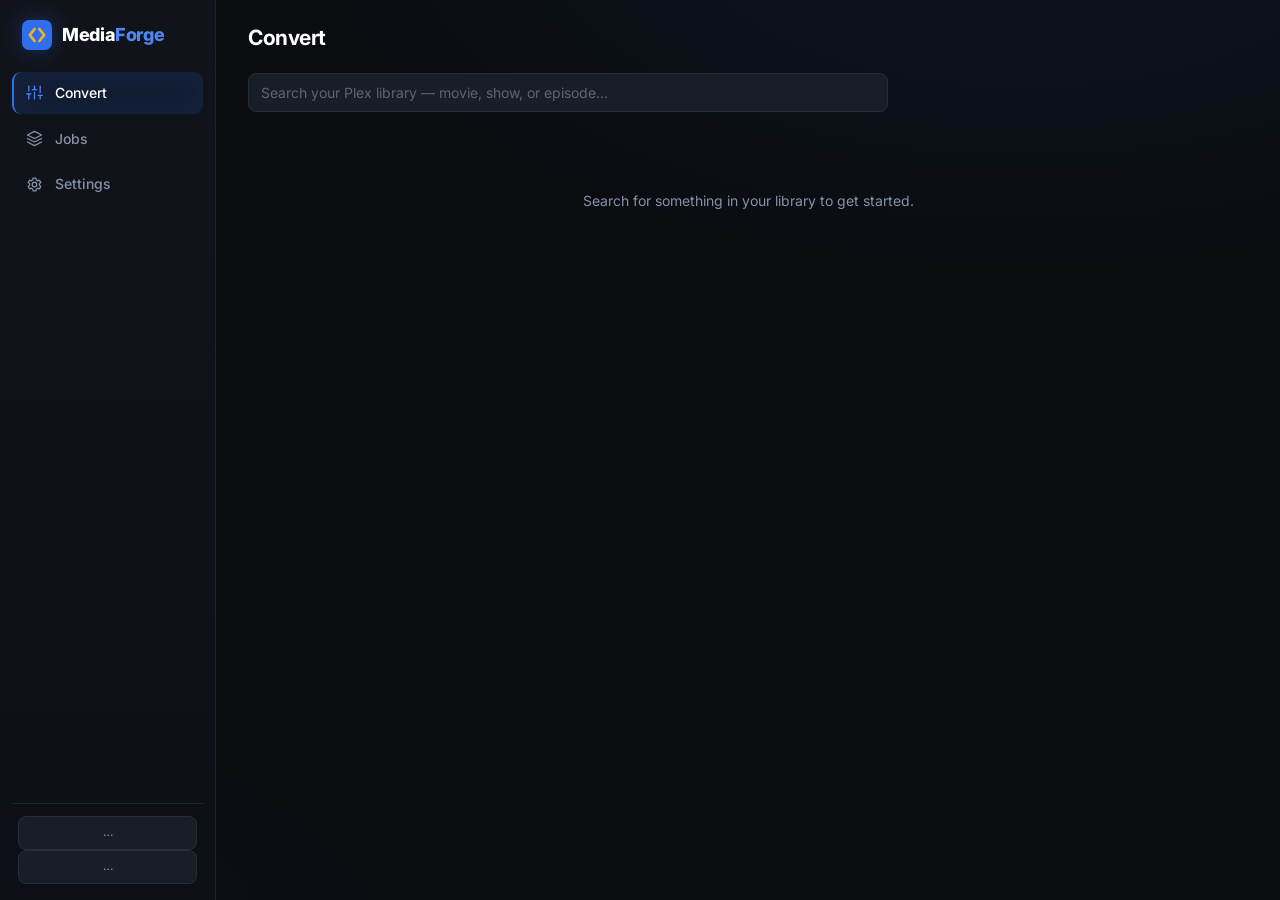
==== mediaforge/static/index.html @ 1cf7881b "renamed it to MediaPulse. Added MediaForge as a encodeing container that usses ffmpeg." ====
<!DOCTYPE html>
<html lang="en">
<head>
  <meta charset="UTF-8">
  <meta name="viewport" content="width=device-width, initial-scale=1.0">
  <title>MediaForge</title>
  <link rel="preconnect" href="https://fonts.googleapis.com">
  <link rel="preconnect" href="https://fonts.gstatic.com" crossorigin>
  <link href="https://fonts.googleapis.com/css2?family=Inter:wght@400;500;600;700;800&display=swap" rel="stylesheet">
  <link rel="stylesheet" href="/static/style.css">
  <link rel="icon" href="data:image/svg+xml,<svg xmlns='http://www.w3.org/2000/svg' viewBox='0 0 100 100'><rect width='100' height='100' rx='22' fill='%232f6fed'/><path d='M42 30 L26 50 L42 70 M58 30 L74 50 L58 70' stroke='%23f0b429' stroke-width='9' fill='none' stroke-linecap='round' stroke-linejoin='round'/></svg>">
</head>
<body>
  <aside class="sidebar">
    <div class="brand">
      <div class="brand-mark">
        <svg viewBox="0 0 100 100" width="30" height="30"><rect width="100" height="100" rx="24" fill="#2f6fed"/><path d="M42 30 L26 50 L42 70 M58 30 L74 50 L58 70" stroke="#f0b429" stroke-width="9" fill="none" stroke-linecap="round" stroke-linejoin="round"/></svg>
      </div>
      <div class="brand-text">Media<span>Forge</span></div>
    </div>

    <nav>
      <button data-page="convert" class="active">
        <svg viewBox="0 0 24 24"><line x1="4" y1="21" x2="4" y2="14"/><line x1="4" y1="10" x2="4" y2="3"/><line x1="12" y1="21" x2="12" y2="12"/><line x1="12" y1="8" x2="12" y2="3"/><line x1="20" y1="21" x2="20" y2="16"/><line x1="20" y1="12" x2="20" y2="3"/><line x1="1" y1="14" x2="7" y2="14"/><line x1="9" y1="8" x2="15" y2="8"/><line x1="17" y1="16" x2="23" y2="16"/></svg>
        Convert
      </button>
      <button data-page="jobs">
        <svg viewBox="0 0 24 24"><polygon points="12 2 2 7 12 12 22 7 12 2"/><polyline points="2 17 12 22 22 17"/><polyline points="2 12 12 17 22 12"/></svg>
        Jobs
      </button>
      <button data-page="settings">
        <svg viewBox="0 0 24 24"><circle cx="12" cy="12" r="3.2"/><path d="M19 12a7 7 0 0 0-.1-1.2l2-1.6-2-3.4-2.4 1a7 7 0 0 0-2-1.2L14 3h-4l-.5 2.6a7 7 0 0 0-2 1.2l-2.4-1-2 3.4 2 1.6A7 7 0 0 0 5 12c0 .4 0 .8.1 1.2l-2 1.6 2 3.4 2.4-1a7 7 0 0 0 2 1.2L10 21h4l.5-2.6a7 7 0 0 0 2-1.2l2.4 1 2-3.4-2-1.6c.1-.4.1-.8.1-1.2z"/></svg>
        Settings
      </button>
    </nav>

    <div class="sidebar-foot">
      <div id="mode-badge" class="badge mode">…</div>
      <div id="server-badge" class="badge">…</div>
    </div>
  </aside>

  <div class="content">
    <header class="topbar">
      <h1 id="page-title">Convert</h1>
      <div id="topbar-info" class="muted"></div>
    </header>

    <main>
      <!-- ============ CONVERT ============ -->
      <section id="page-convert" class="page">
        <div class="rec-search">
          <input id="search-input" placeholder="Search your Plex library — movie, show, or episode…" autocomplete="off">
          <div id="search-results" class="rec-results hidden"></div>
        </div>

        <div id="convert-empty" class="empty">Search for something in your library to get started.</div>

        <div id="item-panel" class="panel hidden">
          <div class="item-head">
            <img id="item-poster" class="poster" alt="">
            <div class="body">
              <div class="title" id="item-title"></div>
              <div id="episode-picker" class="hidden" style="margin-top:10px">
                <label class="muted small">Episode
                  <select id="episode-select" style="margin-left:8px; max-width:420px"></select>
                </label>
              </div>
              <div id="part-picker" class="hidden" style="margin-top:10px">
                <label class="muted small">File
                  <select id="part-select" style="margin-left:8px; max-width:520px"></select>
                </label>
              </div>
              <div class="file-line" id="item-file"></div>
              <div id="probe-status" class="muted small" style="margin-top:8px"></div>
            </div>
          </div>

          <div id="tracks-box" class="hidden" style="margin-top:18px">
            <h3>Tracks in this file <span class="muted small" id="probe-source"></span></h3>
            <div id="tracks-tables"></div>
          </div>

          <div id="actions-box" class="hidden" style="margin-top:22px">
            <div class="tabs" id="action-tabs">
              <button data-tab="downmix" class="active">Downmix audio</button>
              <button data-tab="embed_sub">Embed subtitles</button>
              <button data-tab="remove_audio">Remove audio</button>
              <button data-tab="audio_sync">Audio ↔ video sync</button>
              <button data-tab="sub_sync">Subtitle sync</button>
            </div>

            <!-- downmix -->
            <div id="tab-downmix" class="tab-body">
              <div class="opts" id="downmix-opts">
                <label class="opt" data-preset="71_add">
                  <input type="radio" name="dm-preset" value="71_add">
                  <span><b>7.1 → add 5.1 + stereo</b>
                  <span class="sub">Keeps every existing track and adds an AAC 5.1 downmix (384k) and an AAC stereo downmix (192k) made from the 7.1.</span></span>
                </label>
                <label class="opt" data-preset="51_add">
                  <input type="radio" name="dm-preset" value="51_add">
                  <span><b>5.1 → add stereo</b>
                  <span class="sub">Keeps every existing track and adds an AAC stereo downmix (192k) made from the 5.1.</span></span>
                </label>
                <label class="opt" data-preset="71_only">
                  <input type="radio" name="dm-preset" value="71_only">
                  <span><b>Normalize to only 5.1 + stereo (drop the 7.1)</b>
                  <span class="sub">Ends up with exactly one 5.1 and one stereo track — existing ones are kept, missing ones are downmixed, the 7.1 is dropped.</span></span>
                </label>
              </div>
            </div>

            <!-- embed subtitle -->
            <div id="tab-embed_sub" class="tab-body hidden">
              <div class="form-grid">
                <label>Subtitle file (.srt, .ass, .ssa, .vtt, .smi)
                  <input type="file" id="sub-file" accept=".srt,.ass,.ssa,.vtt,.smi">
                </label>
                <label>…or a path on the server (used if no file is chosen above)
                  <input id="sub-path" placeholder="/mnt/pool/media/Movies/Movie (2024)/Movie.srt">
                </label>
                <label>Track name — how it appears in Plex's subtitle menu
                  <input id="sub-label" placeholder="English (SDH)">
                </label>
                <label>Language code <input id="sub-lang" value="eng" style="max-width:120px"></label>
                <label class="chk"><input type="checkbox" id="sub-default"> Make it the default (on by default for viewers)</label>
              </div>
              <p class="muted small">Video and audio are copied byte-for-byte — no re-encode, no quality loss.
              The track is selectable and off by default unless you check the box.</p>
            </div>

            <!-- remove audio -->
            <div id="tab-remove_audio" class="tab-body hidden">
              <p class="muted small">Uncheck the audio tracks you want removed. Everything else is copied untouched.</p>
              <div class="opts" id="remove-list"></div>
            </div>

            <!-- audio sync -->
            <div id="tab-audio_sync" class="tab-body hidden">
              <div class="opts">
                <label class="opt" data-asmode="auto">
                  <input type="radio" name="as-mode" value="auto" checked>
                  <span><b>Auto-repair drift</b>
                  <span class="sub">Re-times the audio onto the video's timestamps (aresample async). Fixes audio that slowly drifts out of sync or has gaps. Audio is re-encoded to AAC; video is untouched.</span></span>
                </label>
                <label class="opt" data-asmode="offset">
                  <input type="radio" name="as-mode" value="offset">
                  <span><b>Shift by a fixed offset</b>
                  <span class="sub">The whole audio track is early or late by the same amount. Pure remux — nothing is re-encoded.</span>
                  <span style="display:flex;gap:8px;align-items:center;margin-top:8px">
                    <input type="number" id="as-offset" value="0" step="50" style="width:110px"> ms
                    <span class="muted small">positive = audio plays later, negative = audio plays earlier</span>
                  </span></span>
                </label>
              </div>
            </div>

            <!-- subtitle sync -->
            <div id="tab-sub_sync" class="tab-body hidden">
              <p class="muted small">Shifts every embedded subtitle track by a fixed amount so captions line up with the audio. Pure remux — nothing is re-encoded.</p>
              <div style="display:flex;gap:8px;align-items:center">
                <input type="number" id="ss-offset" value="0" step="50" style="width:110px"> ms
                <span class="muted small">positive = subtitles appear later, negative = earlier</span>
              </div>
            </div>

            <fieldset class="suffix-box">
              <legend>Output file</legend>
              <div class="muted small">Saved to the same folder as the original. A suffix is required so the
              original is never overwritten.</div>
              <div style="display:flex;gap:8px;align-items:center;margin-top:10px">
                <span class="muted small">Suffix</span>
                <input id="suffix" placeholder="_encoded" style="width:180px">
              </div>
              <div id="out-preview" class="out-preview"></div>
            </fieldset>

            <div class="btn-row">
              <button class="btn primary" id="queue-btn">Queue job</button>
            </div>
            <div id="queue-msg" class="msg"></div>
          </div>
        </div>
      </section>

      <!-- ============ JOBS ============ -->
      <section id="page-jobs" class="page hidden">
        <div class="page-head">
          <div id="jobs-stats" class="stat-row"></div>
          <button class="btn" id="jobs-refresh">Refresh</button>
        </div>
        <div id="jobs-table"></div>
      </section>

      <!-- ============ SETTINGS ============ -->
      <section id="page-settings" class="page hidden">
        <div class="panel" style="max-width:720px">
          <h3>Plex server</h3>
          <div class="form-grid">
            <label>Plex server URL <input id="plex-url" placeholder="http://192.168.1.50:32400"></label>
            <label>Plex token (X-Plex-Token) <input id="plex-token" type="password" autocomplete="off"></label>
          </div>
          <div class="btn-row">
            <button class="btn" id="plex-test">Test connection</button>
          </div>
          <div id="plex-msg" class="msg"></div>
          <p class="muted small">Find your token: play any item in Plex Web → ⋮ → Get Info → View XML → the
          <code>X-Plex-Token=</code> value in the URL.</p>
        </div>

        <div class="panel" style="max-width:720px">
          <h3>Where ffmpeg jobs run</h3>
          <div class="opts">
            <label class="opt" data-mode="local">
              <input type="radio" name="exec-mode" value="local">
              <span><b>In the MediaForge container</b>
              <span class="sub">ffmpeg ships with this container. Your media folders must be mounted into the
              container and mapped below.</span></span>
            </label>
            <label class="opt" data-mode="ssh">
              <input type="radio" name="exec-mode" value="ssh">
              <span><b>On the Plex server (SSH)</b>
              <span class="sub">Jobs run on the Plex server itself. Requires an account or service account
              with SSH access and ffmpeg installed on the server.</span></span>
            </label>
          </div>

          <div id="ssh-box" class="hidden" style="margin-top:16px">
            <div class="form-grid two-col">
              <label>SSH host <input id="ssh-host" placeholder="192.168.1.50"></label>
              <label>SSH port <input type="number" id="ssh-port" value="22"></label>
              <label>Username (account / service account) <input id="ssh-username" placeholder="plexjobs" autocomplete="off"></label>
              <label>Authentication
                <select id="ssh-auth">
                  <option value="password">Password</option>
                  <option value="key">Private key</option>
                </select>
              </label>
            </div>
            <div class="form-grid">
              <label id="ssh-pass-row">Password <input id="ssh-password" type="password" autocomplete="new-password" placeholder="(unchanged)"></label>
              <label id="ssh-key-row" class="hidden">Private key (PEM / OpenSSH)
                <textarea id="ssh-key" rows="4" class="mono" placeholder="-----BEGIN OPENSSH PRIVATE KEY-----&#10;(unchanged if left blank)"></textarea>
              </label>
              <label id="ssh-phrase-row" class="hidden">Key passphrase (optional) <input id="ssh-key-passphrase" type="password" autocomplete="off"></label>
            </div>
          </div>

          <div style="margin-top:18px">
            <h3 style="margin-bottom:4px">Path mappings <span class="muted small" id="maps-mode-label"></span></h3>
            <p class="muted small" style="margin-top:2px">Plex reports file paths as the Plex server sees them.
            If they differ from what this mode sees, map the prefixes here (longest match wins).</p>
            <div class="map-rows" id="map-rows"></div>
            <button class="btn small" id="map-add">+ Add mapping</button>
          </div>

          <div class="btn-row">
            <button class="btn" id="exec-test">Test ffmpeg</button>
            <button class="btn primary" id="settings-save">Save all settings</button>
          </div>
          <div id="exec-msg" class="msg"></div>
        </div>
      </section>
    </main>
  </div>

  <!-- job log modal -->
  <div id="modal" class="modal hidden">
    <div class="modal-box">
      <div class="modal-head">
        <span id="modal-title"></span>
        <button id="modal-close" class="btn ghost">✕</button>
      </div>
      <pre id="modal-log"></pre>
    </div>
  </div>

  <div id="toast" class="toast hidden"></div>
  <script src="/static/app.js"></script>
</body>
</html>
---- static/style.css ----
/* PlexPulse — Titan-inspired dark control-room theme
   Primary: blue · Neutrals: black / dark gray / gray · Accent: gold */
:root {
  --bg: #0a0c10;            /* near-black canvas */
  --bg-grad: radial-gradient(1200px 600px at 80% -10%, rgba(47, 111, 237, .08), transparent 60%),
             radial-gradient(900px 500px at -10% 110%, rgba(47, 111, 237, .05), transparent 60%);
  --panel: #12151c;         /* dark gray panel */
  --panel2: #191d26;        /* lighter panel / inputs */
  --panel3: #202531;        /* hover */
  --border: #262c3a;
  --border-soft: #1e2330;
  --text: #dbe1ec;
  --muted: #8792a6;
  --blue: #2f6fed;          /* primary */
  --blue-soft: #4d86f5;
  --blue-glow: rgba(47, 111, 237, .35);
  --blue-dim: rgba(47, 111, 237, .12);
  --gold: #f0b429;          /* accent */
  --gold-dim: rgba(240, 180, 41, .12);
  --green: #3ecf8e;
  --red: #f0564f;
  --radius: 12px;
  --sidebar-w: 216px;
}
* { box-sizing: border-box; }
html, body { height: 100%; }
body {
  margin: 0;
  background: var(--bg);
  background-image: var(--bg-grad);
  background-attachment: fixed;
  color: var(--text);
  font: 14px/1.55 "Inter", "Segoe UI", system-ui, sans-serif;
  display: flex;
}
code { background: var(--panel2); border: 1px solid var(--border-soft); padding: 1px 6px; border-radius: 5px; font-size: 12px; }
.sr-only { position: absolute; width: 1px; height: 1px; overflow: hidden; clip: rect(0 0 0 0); }

/* ---------- sidebar ---------- */
.sidebar {
  width: var(--sidebar-w);
  min-width: var(--sidebar-w);
  height: 100vh;
  position: sticky; top: 0;
  display: flex; flex-direction: column;
  background: linear-gradient(180deg, #10131a 0%, #0c0f15 100%);
  border-right: 1px solid var(--border-soft);
  padding: 20px 12px 16px;
}
.brand { display: flex; align-items: center; gap: 10px; padding: 0 10px 22px; }
.brand-mark { display: flex; filter: drop-shadow(0 0 10px var(--blue-glow)); }
.brand-text { font-size: 18px; font-weight: 800; letter-spacing: -.02em; color: #fff; }
.brand-text span { color: var(--blue-soft); }

.sidebar nav { display: flex; flex-direction: column; gap: 4px; flex: 1; }
.sidebar nav button {
  display: flex; align-items: center; gap: 12px;
  background: none; border: none; text-align: left;
  color: var(--muted); font: inherit; font-weight: 500;
  padding: 10px 12px; border-radius: 9px; cursor: pointer;
  border-left: 2px solid transparent;
  transition: background .15s, color .15s;
}
.sidebar nav button svg {
  width: 17px; height: 17px; fill: none;
  stroke: currentColor; stroke-width: 1.8; stroke-linecap: round; stroke-linejoin: round;
  flex-shrink: 0;
}
.sidebar nav button:hover { color: var(--text); background: var(--panel2); }
.sidebar nav button.active {
  color: #fff; background: var(--blue-dim);
  border-left-color: var(--blue);
  box-shadow: inset 0 0 24px rgba(47, 111, 237, .06);
}
.sidebar nav button.active svg { stroke: var(--blue-soft); }

.sidebar-foot { padding: 12px 6px 0; border-top: 1px solid var(--border-soft); }
.badge {
  display: block; text-align: center;
  font-size: 11.5px; font-weight: 500; padding: 7px 10px; border-radius: 8px;
  background: var(--panel2); border: 1px solid var(--border);
  color: var(--muted);
  overflow: hidden; text-overflow: ellipsis; white-space: nowrap;
}
.badge.up { color: var(--green); border-color: rgba(62, 207, 142, .35); }
.badge.down { color: var(--red); border-color: rgba(240, 86, 79, .4); }

/* ---------- layout ---------- */
.content { flex: 1; min-width: 0; display: flex; flex-direction: column; }
.topbar {
  display: flex; align-items: baseline; gap: 16px;
  padding: 22px 32px 0;
}
.topbar h1 { font-size: 21px; font-weight: 700; letter-spacing: -.02em; color: #fff; margin: 0; }
main { padding: 18px 32px 60px; max-width: 1280px; width: 100%; }
.hidden { display: none !important; }
.muted { color: var(--muted); }
.small { font-size: 12px; }

.page-head { display: flex; align-items: center; justify-content: space-between; flex-wrap: wrap; gap: 12px; margin-bottom: 16px; }
h2 { font-size: 17px; margin: 0; color: #fff; font-weight: 700; }
h3 { color: #fff; font-weight: 600; }

.panel {
  background: var(--panel);
  border: 1px solid var(--border-soft);
  border-radius: var(--radius);
  padding: 22px;
}

/* ---------- cards ---------- */
.cards { display: grid; grid-template-columns: repeat(auto-fill, minmax(350px, 1fr)); gap: 14px; }
.card {
  background: linear-gradient(180deg, var(--panel) 0%, #101319 100%);
  border: 1px solid var(--border-soft);
  border-radius: var(--radius);
  padding: 16px; display: flex; gap: 14px;
  transition: border-color .15s, transform .15s, box-shadow .15s;
}
.card.clickable { cursor: pointer; }
.card.clickable:hover {
  border-color: var(--blue);
  box-shadow: 0 0 0 1px var(--blue), 0 8px 30px rgba(0, 0, 0, .4), 0 0 24px var(--blue-glow);
  transform: translateY(-1px);
}
.card img.poster { width: 68px; height: 102px; object-fit: cover; border-radius: 8px; background: #000; }
.card .body { flex: 1; min-width: 0; }
.card .title { color: #fff; font-weight: 600; }
.card .sub { color: var(--muted); font-size: 12.5px; }

.progress { height: 5px; background: var(--panel3); border-radius: 3px; margin-top: 10px; overflow: hidden; }
.progress > div {
  height: 100%;
  background: linear-gradient(90deg, var(--blue) 0%, var(--blue-soft) 100%);
  box-shadow: 0 0 8px var(--blue-glow);
  border-radius: 3px;
}

.pill {
  display: inline-block; font-size: 11px; font-weight: 500;
  padding: 2px 9px; border-radius: 20px;
  border: 1px solid var(--border); background: rgba(255, 255, 255, .02);
  margin-right: 5px; margin-top: 8px; color: var(--muted);
}
.pill.play { color: var(--green); border-color: rgba(62, 207, 142, .4); background: rgba(62, 207, 142, .08); }
.pill.pause { color: var(--gold); border-color: rgba(240, 180, 41, .4); background: var(--gold-dim); }
.pill.buffer { color: var(--red); border-color: rgba(240, 86, 79, .4); background: rgba(240, 86, 79, .08); }
.pill.tc { color: var(--gold); border-color: rgba(240, 180, 41, .4); background: var(--gold-dim); }
.pill.dp { color: var(--blue-soft); border-color: rgba(77, 134, 245, .4); background: var(--blue-dim); }

/* ---------- stat tiles ---------- */
.stat-row { display: flex; gap: 10px; flex-wrap: wrap; }
.stat {
  background: var(--panel); border: 1px solid var(--border-soft); border-radius: 10px;
  padding: 8px 18px; text-align: center; min-width: 84px;
  position: relative; overflow: hidden;
}
.stat::before {
  content: ""; position: absolute; top: 0; left: 0; right: 0; height: 2px;
  background: linear-gradient(90deg, var(--blue), transparent 80%);
}
.stat b { display: block; color: #fff; font-size: 19px; font-weight: 700; letter-spacing: -.02em; }
.stat span { font-size: 10.5px; color: var(--muted); text-transform: uppercase; letter-spacing: .8px; }

/* ---------- filters & forms ---------- */
.filters { display: flex; gap: 8px; flex-wrap: wrap; margin-bottom: 14px; }
input, select, textarea {
  background: var(--panel2); border: 1px solid var(--border); color: var(--text);
  border-radius: 8px; padding: 8px 12px; font: inherit;
  transition: border-color .15s, box-shadow .15s;
}
input:focus, select:focus, textarea:focus {
  outline: none; border-color: var(--blue);
  box-shadow: 0 0 0 3px var(--blue-dim);
}
input::placeholder, textarea::placeholder { color: #5b6478; }
.chk { display: flex; align-items: center; gap: 7px; color: var(--muted); }
input[type="checkbox"] { accent-color: var(--blue); width: 15px; height: 15px; }

.form-grid { display: flex; flex-direction: column; gap: 14px; max-width: 640px; margin-bottom: 14px; }
.form-grid.two-col { display: grid; grid-template-columns: 1fr 1fr; }
.form-grid label { display: flex; flex-direction: column; gap: 5px; color: var(--muted); font-size: 12.5px; font-weight: 500; }
.form-grid label.chk { flex-direction: row; }

.btn {
  background: var(--panel2); color: var(--text); border: 1px solid var(--border);
  border-radius: 8px; padding: 8px 18px; cursor: pointer; font: inherit; font-weight: 500;
  transition: border-color .15s, background .15s, box-shadow .15s;
}
.btn:hover { border-color: var(--blue); color: #fff; background: var(--panel3); }
.btn.primary {
  background: linear-gradient(180deg, var(--blue-soft) 0%, var(--blue) 100%);
  border-color: var(--blue); color: #fff; font-weight: 600;
  box-shadow: 0 2px 12px var(--blue-glow);
}
.btn.primary:hover { filter: brightness(1.1); box-shadow: 0 2px 18px var(--blue-glow); }
.btn.ghost { background: none; border-color: transparent; }
.btn.ghost:hover { border-color: var(--border); }
.btn.danger { color: var(--red); }
.btn:disabled { opacity: .4; cursor: default; }
.btn-row { display: flex; gap: 10px; margin: 14px 0 4px; }
.msg { min-height: 20px; font-size: 13px; margin-top: 8px; }
.msg.ok { color: var(--green); }
.msg.err { color: var(--red); }

/* ---------- tables ---------- */
table {
  width: 100%; border-collapse: separate; border-spacing: 0;
  background: var(--panel); border: 1px solid var(--border-soft);
  border-radius: var(--radius); overflow: hidden;
}
th, td { padding: 10px 14px; text-align: left; border-bottom: 1px solid var(--border-soft); font-size: 13px; }
th {
  background: #0e1117; color: var(--muted);
  font-size: 10.5px; font-weight: 600; text-transform: uppercase; letter-spacing: .8px;
}
tr:last-child td { border-bottom: none; }
tr:hover td { background: rgba(47, 111, 237, .04); }
td .sub { color: var(--muted); font-size: 11.5px; }

.audio-chip {
  display: inline-block; font-size: 11px; font-weight: 500;
  background: var(--panel2); border: 1px solid var(--border);
  border-radius: 5px; padding: 1px 7px; margin: 1px 4px 1px 0; white-space: nowrap;
  color: var(--muted);
}
.audio-chip.stereo { border-color: rgba(240, 180, 41, .45); color: var(--gold); background: var(--gold-dim); }
.audio-chip.surround { border-color: rgba(77, 134, 245, .45); color: var(--blue-soft); background: var(--blue-dim); }

.pager { display: flex; gap: 10px; align-items: center; justify-content: center; margin-top: 16px; color: var(--muted); font-size: 13px; }

/* ---------- library summary ---------- */
.summary-grid { display: grid; grid-template-columns: repeat(auto-fill, minmax(220px, 1fr)); gap: 12px; margin: 14px 0 18px; }
.sum-box {
  background: var(--panel); border: 1px solid var(--border-soft); border-radius: var(--radius);
  padding: 14px 16px; position: relative; overflow: hidden;
}
.sum-box::before {
  content: ""; position: absolute; top: 0; left: 0; right: 0; height: 2px;
  background: linear-gradient(90deg, var(--blue), transparent 75%);
}
.sum-box h4 {
  margin: 0 0 9px; color: var(--blue-soft);
  font-size: 10.5px; font-weight: 700; text-transform: uppercase; letter-spacing: .8px;
}
.sum-box .row { display: flex; justify-content: space-between; font-size: 12.5px; padding: 2.5px 0; color: var(--muted); }
.sum-box .row span:last-child { color: #fff; font-weight: 600; }
.sum-box.warn::before { background: linear-gradient(90deg, var(--gold), transparent 75%); }
.sum-box.warn h4 { color: var(--gold); }

/* ---------- notification tabs ---------- */
.tabs { display: flex; gap: 2px; border-bottom: 1px solid var(--border-soft); margin-bottom: 20px; flex-wrap: wrap; }
.tabs button {
  background: none; border: none; color: var(--muted); padding: 10px 16px;
  cursor: pointer; font: inherit; font-weight: 500;
  border-bottom: 2px solid transparent; margin-bottom: -1px;
  transition: color .15s;
}
.tabs button:hover { color: var(--text); }
.tabs button.active { color: #fff; border-bottom-color: var(--gold); }

.sched-box {
  border: 1px solid var(--border-soft); border-radius: 10px; padding: 16px;
  max-width: 640px; display: flex; gap: 16px; align-items: end; flex-wrap: wrap;
  margin-top: 18px; background: rgba(255, 255, 255, .015);
}
.sched-box legend { color: var(--gold); padding: 0 8px; font-size: 11px; font-weight: 700; text-transform: uppercase; letter-spacing: .8px; }
.sched-box label { display: flex; flex-direction: column; gap: 4px; color: var(--muted); font-size: 12px; }
.sched-box input[type=number] { width: 84px; }
.sched-box-col { flex-direction: column; align-items: stretch; }
.sched-box-col .sched-row { display: flex; gap: 14px; align-items: end; flex-wrap: wrap; }
.sched-box-col .full { width: 100%; }
.sched-box-col textarea { width: 100%; }

/* ---------- recommendations builder ---------- */
.rec-search { position: relative; max-width: 640px; margin-bottom: 18px; }
.rec-search input { width: 100%; }
.rec-results {
  position: absolute; top: calc(100% + 4px); left: 0; right: 0; z-index: 5;
  background: var(--panel2); border: 1px solid var(--border); border-radius: 10px;
  max-height: 320px; overflow-y: auto;
  box-shadow: 0 12px 40px rgba(0, 0, 0, .5);
}
.rec-result { padding: 9px 14px; cursor: pointer; border-bottom: 1px solid var(--border-soft); }
.rec-result:last-child { border-bottom: none; }
.rec-result:hover { background: var(--blue-dim); }
.rec-pick {
  background: var(--panel2); border: 1px solid var(--border-soft); border-radius: 10px;
  padding: 12px 14px; margin-bottom: 10px;
}
.rec-pick .head { display: flex; justify-content: space-between; align-items: center; }
.rec-pick input { width: 100%; margin-top: 8px; background: var(--panel); }

/* ---------- modal ---------- */
.modal {
  position: fixed; inset: 0; background: rgba(4, 6, 10, .75);
  backdrop-filter: blur(4px); z-index: 100;
  display: flex; align-items: center; justify-content: center; padding: 30px;
}
.modal-box {
  background: var(--panel); border: 1px solid var(--border); border-radius: 14px;
  width: 720px; max-width: 100%; height: 85vh; display: flex; flex-direction: column;
  box-shadow: 0 24px 80px rgba(0, 0, 0, .6);
}
.modal-head {
  display: flex; justify-content: space-between; align-items: center;
  padding: 14px 18px; border-bottom: 1px solid var(--border-soft);
  color: #fff; font-weight: 600;
}
.modal iframe { flex: 1; border: none; background: #0a0c10; border-radius: 0 0 14px 14px; }

/* ---------- toast ---------- */
.toast {
  position: fixed; bottom: 26px; left: 50%; transform: translateX(-50%);
  background: var(--panel2); border: 1px solid var(--blue); color: #fff;
  padding: 11px 22px; border-radius: 10px; z-index: 200;
  box-shadow: 0 8px 30px rgba(0, 0, 0, .5), 0 0 20px var(--blue-glow);
  font-weight: 500;
}
.toast.err { border-color: var(--red); box-shadow: 0 8px 30px rgba(0, 0, 0, .5), 0 0 20px rgba(240, 86, 79, .3); }

.empty { text-align: center; color: var(--muted); padding: 60px 0; }

/* auto-sync control on the Libraries page */
.autosync { display: flex; gap: 8px; align-items: end; }
.autosync label { display: flex; flex-direction: column; gap: 4px; }

/* users page */
.alias-input { width: 160px; padding: 5px 10px; font-size: 13px; }

input[type="file"] {
  padding: 6px; font-size: 12.5px; color: var(--muted);
}
input[type="file"]::file-selector-button {
  background: var(--panel3); color: var(--text); border: 1px solid var(--border);
  border-radius: 6px; padding: 5px 12px; margin-right: 10px; cursor: pointer; font: inherit;
}

/* ---------- responsive ---------- */
@media (max-width: 760px) {
  body { flex-direction: column; }
  .sidebar {
    width: 100%; min-width: 0; height: auto; position: static;
    flex-direction: row; align-items: center; padding: 10px 14px;
  }
  .brand { padding: 0 10px 0 0; }
  .sidebar nav { flex-direction: row; overflow-x: auto; }
  .sidebar nav button { padding: 8px 10px; border-left: none; }
  .sidebar-foot { display: none; }
  .topbar, main { padding-left: 16px; padding-right: 16px; }
  .form-grid.two-col { grid-template-columns: 1fr; }
}
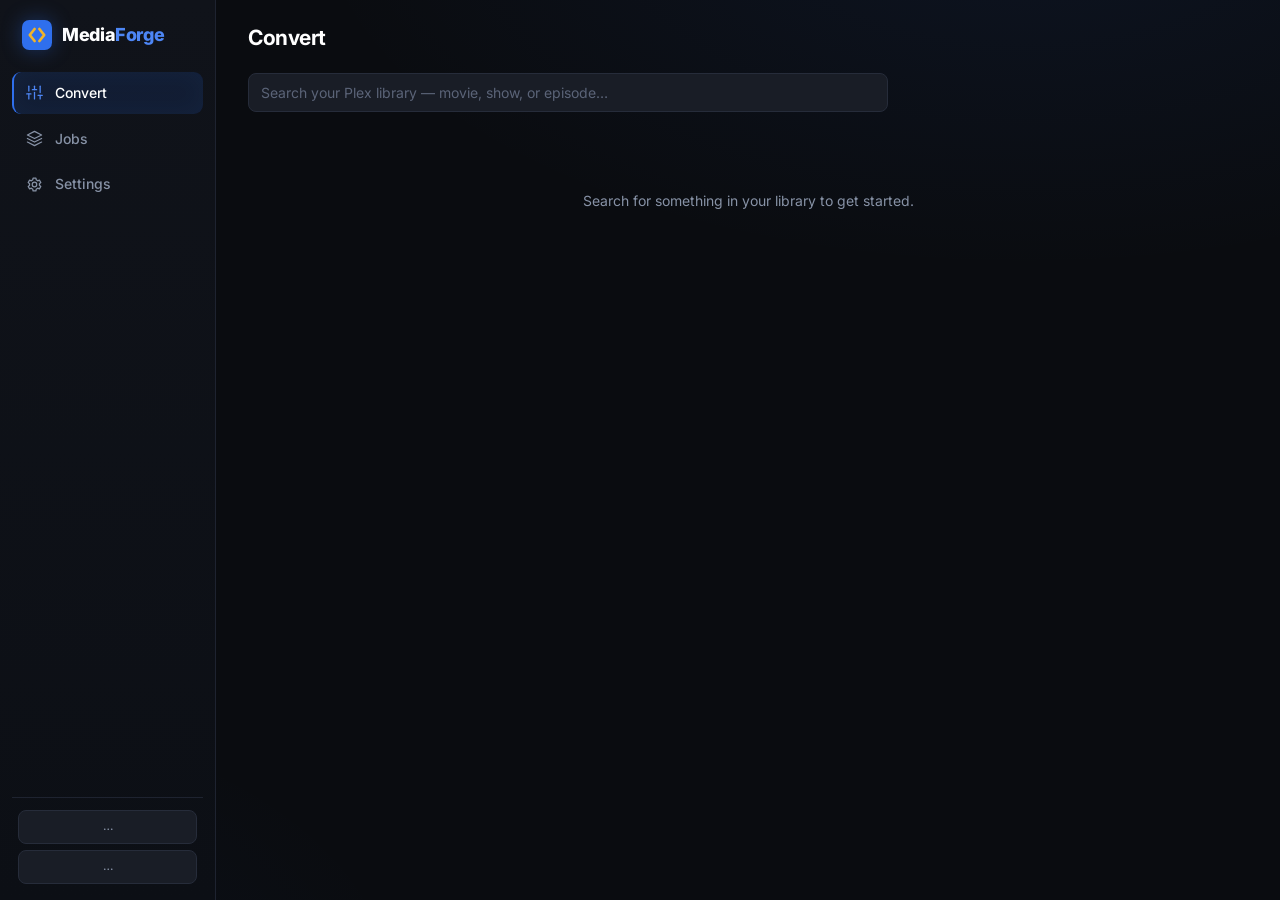
==== commit 4433d5eb: "MediaPulse has a sort funtion in the libraries sections. Media Forge you can now scheudle multiple j" ====
--- a/mediaforge/static/index.html
+++ b/mediaforge/static/index.html
@@ -35,6 +35,7 @@
     </nav>
 
     <div class="sidebar-foot">
+      <div id="update-badge" class="badge update hidden" title="">⬆ Update available</div>
       <div id="mode-badge" class="badge mode">…</div>
       <div id="server-badge" class="badge">…</div>
     </div>
@@ -84,6 +85,7 @@
           <div id="actions-box" class="hidden" style="margin-top:22px">
             <div class="tabs" id="action-tabs">
               <button data-tab="downmix" class="active">Downmix audio</button>
+              <button data-tab="convert">Re-encode / convert</button>
               <button data-tab="embed_sub">Embed subtitles</button>
               <button data-tab="remove_audio">Remove audio</button>
               <button data-tab="audio_sync">Audio ↔ video sync</button>
@@ -108,6 +110,63 @@
                   <span><b>Normalize to only 5.1 + stereo (drop the 7.1)</b>
                   <span class="sub">Ends up with exactly one 5.1 and one stereo track — existing ones are kept, missing ones are downmixed, the 7.1 is dropped.</span></span>
                 </label>
+                <label class="opt" data-preset="add_mono">
+                  <input type="radio" name="dm-preset" value="add_mono">
+                  <span><b>Add a mono track</b>
+                  <span class="sub">Keeps every existing track and adds an AAC mono downmix (96k) made from the first audio track.</span></span>
+                </label>
+              </div>
+            </div>
+
+            <!-- combined re-encode / convert -->
+            <div id="tab-convert" class="tab-body hidden">
+              <p class="muted small">Combine any of these in a single job. Anything left on
+              "keep" is copied byte-for-byte — so a codec-only change never re-encodes the video.</p>
+
+              <h3>Video &amp; container</h3>
+              <div class="form-grid two-col" style="max-width:640px">
+                <label>Video
+                  <select id="cv-vcodec">
+                    <option value="copy">Keep as-is (no re-encode)</option>
+                    <option value="h264">Re-encode to H.264</option>
+                    <option value="h265">Re-encode to H.265 / HEVC</option>
+                    <option value="av1">Re-encode to AV1</option>
+                  </select>
+                </label>
+                <label>Container
+                  <select id="cv-container">
+                    <option value="keep">Keep current</option>
+                    <option value="mkv">MKV</option>
+                    <option value="mp4">MP4</option>
+                  </select>
+                </label>
+                <label id="cv-quality-row" class="hidden">Quality
+                  <select id="cv-quality">
+                    <option value="high">High (bigger file)</option>
+                    <option value="balanced" selected>Balanced</option>
+                    <option value="small">Smaller file</option>
+                  </select>
+                </label>
+                <label id="cv-speed-row" class="hidden">Encode speed
+                  <select id="cv-speed">
+                    <option value="fast">Fast</option>
+                    <option value="medium" selected>Medium</option>
+                    <option value="slow">Slow (best compression)</option>
+                  </select>
+                </label>
+              </div>
+              <p class="muted small">Video re-encoding is the slow one (often around real-time
+              or worse) — audio-only changes take seconds to minutes. MP4 output drops
+              image-based subtitles (PGS/VOBSUB) and needs MP4-friendly codecs; MediaForge
+              checks and tells you before the job is queued.</p>
+
+              <h3>Audio tracks</h3>
+              <div id="cv-audio-list" class="opts"></div>
+
+              <h3>Add downmixed tracks</h3>
+              <div id="cv-add-list" class="opts"></div>
+              <div class="btn-row" style="margin-top:8px">
+                <button class="btn small" id="cv-add-btn">+ Add a track</button>
               </div>
             </div>
 
@@ -174,6 +233,19 @@
                 <input id="suffix" placeholder="_encoded" style="width:180px">
               </div>
               <div id="out-preview" class="out-preview"></div>
+            </fieldset>
+
+            <fieldset class="suffix-box">
+              <legend>When to run</legend>
+              <div style="display:flex;gap:18px;flex-wrap:wrap;align-items:center">
+                <label class="chk"><input type="radio" name="run-when" value="now" checked> Run now (next in queue)</label>
+                <label class="chk"><input type="radio" name="run-when" value="at"> Hold until</label>
+                <input type="datetime-local" id="run-at" disabled>
+              </div>
+              <div class="muted small" style="margin-top:8px">Hold lets you stack up several
+              jobs that all start at the chosen time (e.g. overnight) — they still run one
+              at a time, in the order queued. Scheduled jobs can be started early or
+              canceled from the Jobs page.</div>
             </fieldset>
 
             <div class="btn-row">
@@ -231,6 +303,12 @@
               <label>SSH host <input id="ssh-host" placeholder="192.168.1.50"></label>
               <label>SSH port <input type="number" id="ssh-port" value="22"></label>
               <label>Username (account / service account) <input id="ssh-username" placeholder="plexjobs" autocomplete="off"></label>
+              <label>Server operating system
+                <select id="ssh-os">
+                  <option value="linux">Linux</option>
+                  <option value="windows">Windows (OpenSSH)</option>
+                </select>
+              </label>
               <label>Authentication
                 <select id="ssh-auth">
                   <option value="password">Password</option>
@@ -260,6 +338,19 @@
             <button class="btn primary" id="settings-save">Save all settings</button>
           </div>
           <div id="exec-msg" class="msg"></div>
+        </div>
+
+        <div class="panel" style="max-width:720px">
+          <h3>Updates</h3>
+          <label class="chk"><input type="checkbox" id="update-check-enabled" checked>
+            Check for new versions every Sunday at midnight</label>
+          <p class="muted small">Only a notice in the sidebar — nothing updates by itself.
+          To update, stop and start the app in TrueNAS (with <code>pull_policy: always</code>
+          it pulls the newest image on start).</p>
+          <div class="btn-row">
+            <button class="btn" id="update-check-now">Check now</button>
+          </div>
+          <div id="update-msg" class="msg"></div>
         </div>
       </section>
     </main>
--- a/static/style.css
+++ b/static/style.css
@@ -1,4 +1,4 @@
-/* PlexPulse — Titan-inspired dark control-room theme
+/* MediaPulse — Titan-inspired dark control-room theme
    Primary: blue · Neutrals: black / dark gray / gray · Accent: gold */
 :root {
   --bg: #0a0c10;            /* near-black canvas */
@@ -84,6 +84,11 @@
 }
 .badge.up { color: var(--green); border-color: rgba(62, 207, 142, .35); }
 .badge.down { color: var(--red); border-color: rgba(240, 86, 79, .4); }
+.badge.update {
+  color: var(--gold); border-color: rgba(240, 180, 41, .5); background: var(--gold-dim);
+  box-shadow: 0 0 12px rgba(240, 180, 41, .15); cursor: help;
+}
+.sidebar-foot { display: flex; flex-direction: column; gap: 6px; }
 
 /* ---------- layout ---------- */
 .content { flex: 1; min-width: 0; display: flex; flex-direction: column; }
@@ -228,6 +233,24 @@
 .audio-chip.surround { border-color: rgba(77, 134, 245, .45); color: var(--blue-soft); background: var(--blue-dim); }
 
 .pager { display: flex; gap: 10px; align-items: center; justify-content: center; margin-top: 16px; color: var(--muted); font-size: 13px; }
+
+/* ---------- multi-level sort popover ---------- */
+.sort-wrap { position: relative; }
+.sort-wrap .btn.sorting { border-color: var(--gold); color: var(--gold); }
+.sort-pop {
+  position: absolute; top: calc(100% + 6px); right: 0; z-index: 20;
+  background: var(--panel2); border: 1px solid var(--border); border-radius: 12px;
+  padding: 14px; min-width: 340px;
+  box-shadow: 0 12px 40px rgba(0, 0, 0, .55);
+}
+.sort-head {
+  display: flex; justify-content: space-between; align-items: center;
+  color: #fff; font-weight: 600; font-size: 13px; margin-bottom: 10px;
+}
+.sort-row { display: flex; gap: 8px; align-items: center; margin-bottom: 8px; }
+.sort-row select { background: var(--panel); }
+.sort-row .sort-field { flex: 1; }
+.sort-empty { color: var(--muted); font-size: 12.5px; margin-bottom: 10px; }
 
 /* ---------- library summary ---------- */
 .summary-grid { display: grid; grid-template-columns: repeat(auto-fill, minmax(220px, 1fr)); gap: 12px; margin: 14px 0 18px; }
